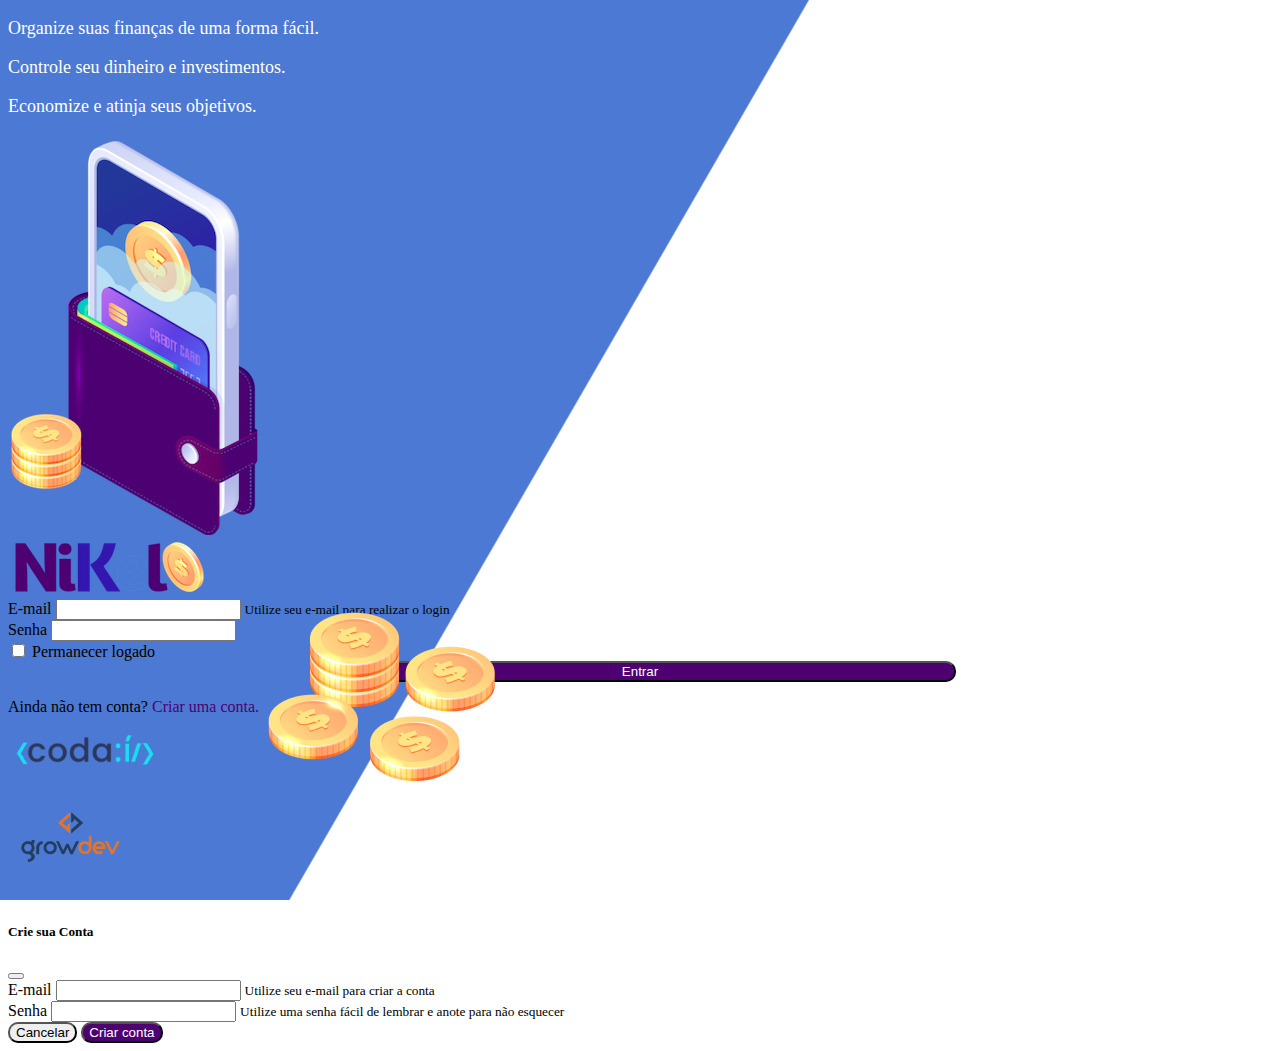
==== index.html @ b351ead2 "Iniciando o GIT" ====
<!DOCTYPE html>
<html lang="pt">

<head>
    <meta charset="UTF-8">
    <meta name="viewport" content="width=device-width, initial-scale=1.0">
    <title>Nikel</title>
    <link href="https://cdn.jsdelivr.net/npm/bootstrap@5.1.3/dist/css/bootstrap.min.css" rel="stylesheet"
        integrity="sha384-1BmE4kWBq78iYhFldvKuhfTAU6auU8tT94WrHftjDbrCEXSU1oBoqyl2QvZ6jIW3" crossorigin="anonymous">
    <link rel="stylesheet" href="https://cdn.jsdelivr.net/npm/bootstrap-icons@1.7.0/font/bootstrap-icons.css">
    <link rel="stylesheet" href="./css/styles.css">
</head>

<body id="login">
    <main>
        <div class="container">
            <div class="row vh-100">
                <div class="col d-flex justify-content-center my-5 flex-column">
                    <div class="text-login">
                        <p>Organize suas finanças de uma forma fácil. </p>
                        <p>Controle seu dinheiro e investimentos.</p>
                        <p>Economize e atinja seus objetivos.</p>
                    </div>
                    <div class="text-center">
                        <img src="./assets/images/pocket.png" alt="Image pocket" class="img-fluid" srcset="">
                        <img src="./assets/images/coins.png" alt="Image coin" class="img-fluid d-none d-md-inline coins"
                            srcset="">
                    </div>
                </div>
                <div class="col  d-flex justify-content-center my-5 flex-column">
                    <div class="container">
                        <div class="row">
                            <div class="col">
                                <div class="text-center mb-3">
                                    <img src="./assets/images/nikel-logo.png" alt="Image Nikel-Logo" class="img-fluid"
                                        srcset="">
                                </div>
                            </div>
                        </div>
                        <div class="row">
                            <div class="col">
                                <form id="login-form">
                                    <div class="form-group">
                                        <label for="email-input">E-mail</label>
                                        <input type="email" class="form-control" id="email-input"
                                            aria-describedby="emailHelp">
                                        <small id="emailHelp" class="form-text text-muted">Utilize seu e-mail para
                                            realizar o login</small>
                                    </div>
                                    <div class="form-group">
                                        <label for="password-input">Senha</label>
                                        <input type="password" class="form-control" id="password-input">
                                    </div>
                                    <div class="form-group form-check">
                                        <input type="checkbox" class="form-check-input" id="session-check">
                                        <label class="form-check-label" for="session-check">Permanecer logado</label>
                                    </div>
                                    <button type="submit" class="button-login">Entrar</button>
                                </form>
                            </div>
                        </div>
                        <div class="row">
                            <div class="col">
                                <p id="link-conta" class="text-center mt-2 form-text" data-bs-toggle="modal"
                                    data-bs-target="#register-modal">
                                    Ainda não tem conta? <span class="link-default">Criar uma conta.</span> </p>
                            </div>
                        </div>
                        <div class="row">
                            <div class="col">
                                <div class="text-center mt-5">
                                    <img src="./assets/images/codai-logo.png" alt="Image Logo Codai" srcset="">
                                </div>
                            </div>
                        </div>
                        <div class="row">
                            <div class="col">
                                <div class="text-center">
                                    <img src="./assets/images/growdev-logo.png" alt="Image Logo Growdev" srcset="">
                                </div>
                            </div>
                        </div>
                    </div>
                </div>
            </div>
        </div>

        <!-- Modal -->
        <div class="modal fade" id="register-modal" tabindex="-1" aria-labelledby="exampleModalLabel"
            aria-hidden="true">
            <div class="modal-dialog">
                <div class="modal-content">
                    <div class="modal-header">
                        <h5 class="modal-title" id="exampleModalLabel">Crie sua Conta</h5>
                        <button type="button" class="btn-close" data-bs-dismiss="modal" aria-label="Close"></button>
                    </div>
                    <form id="create-form">
                        <div class="modal-body">
                            <div class="form-group">
                                <label for="email-create-input">E-mail</label>
                                <input type="email" class="form-control" id="email-create-input"
                                    aria-describedby="emailHelp" required>
                                <small id="emailHelp" class="form-text text-muted">Utilize seu e-mail para
                                    criar a conta</small>
                            </div>
                            <div class="form-group">
                                <label for="password-create-input">Senha</label>
                                <input type="password" class="form-control" id="password-create-input" required>
                                <small id="emailHelp" class="form-text text-muted">Utilize uma senha fácil de lembrar e
                                    anote para não esquecer</small>
                            </div>
                        </div>
                        <div class="modal-footer">
                            <button type="button" class="btn btn-secondary button-cancel"
                                data-bs-dismiss="modal">Cancelar</button>
                            <button type="submit" class="btn button-default">Criar conta</button>
                        </div>
                    </form>
                </div>
            </div>
        </div>
    </main>

    <script src="https://cdn.jsdelivr.net/npm/bootstrap@5.1.3/dist/js/bootstrap.bundle.min.js"
        integrity="sha384-ka7Sk0Gln4gmtz2MlQnikT1wXgYsOg+OMhuP+IlRH9sENBO0LRn5q+8nbTov4+1p"
        crossorigin="anonymous"></script>
    <script src="./js/index.js"></script>
</body>

</html>
---- css/styles.css ----
#login {
    background: linear-gradient(120deg, #4c79d3 44.9%, #ffffff 45%) no-repeat fixed;
}

#app {
    background: linear-gradient(120deg,  #ffffff 44.9%, #4c79d3 45%) no-repeat fixed;
}

header{
    border-bottom: 1px solid #bebcbc;
    padding: 5px;
    background-color: #ffffff;
}

.color-primary {
    color: #4e0070;
}

.color-secondary {
    color: #4c79d3;
}

.icon-detail {
    font-size: 50px;
    margin-right: 10px;
    vertical-align: middle;
}

.text-login {
    color: #ffffff;
    font-size: 18px;
    font-weight: 500;
}

.coins {
    position: absolute;
    bottom: 100px;
}

.button-login {
    border-radius: 10px;
    background-color: #4e0070;
    color: #ffffff;
    width: 50%;
    margin: 0 25%;
}

.button-default {
    border-radius: 10px;
    background-color: #4e0070;
    color: #ffffff;
}

.button-cancel {
    border-radius: 10px;
}

.button-float {
    border-radius: 100%;
    height: 55px;
    width: 55px;
    position: fixed;
    padding: 0 !important;
    bottom: 1rem;
    right: 2rem;
    font-size: 35px;
    border: 1px solid #4e0070;
    background-color: #4e0070;
    color: #ffffff;
}

.button-float:hover {
    border: 1px solid #4c79d3;
    background-color: #ffffff;
    color: #4c79d3;
}

.button-login:hover, .button-default:hover {
    background-color: #4c79d3;
    color: #ffffff;
}

.link-default {
    color: #4e0070;
    cursor: pointer;
}

.link-default:hover {
    color: #4c79d3;
}

.info {
    background-color: #ffffff;
    border-radius: 20px 20px 0px 0px;
    padding: 20px 0px 0px 0px;
}

.logout {
    min-width: 5rem !important;
}

.menu {
    margin-right: 20px;
}
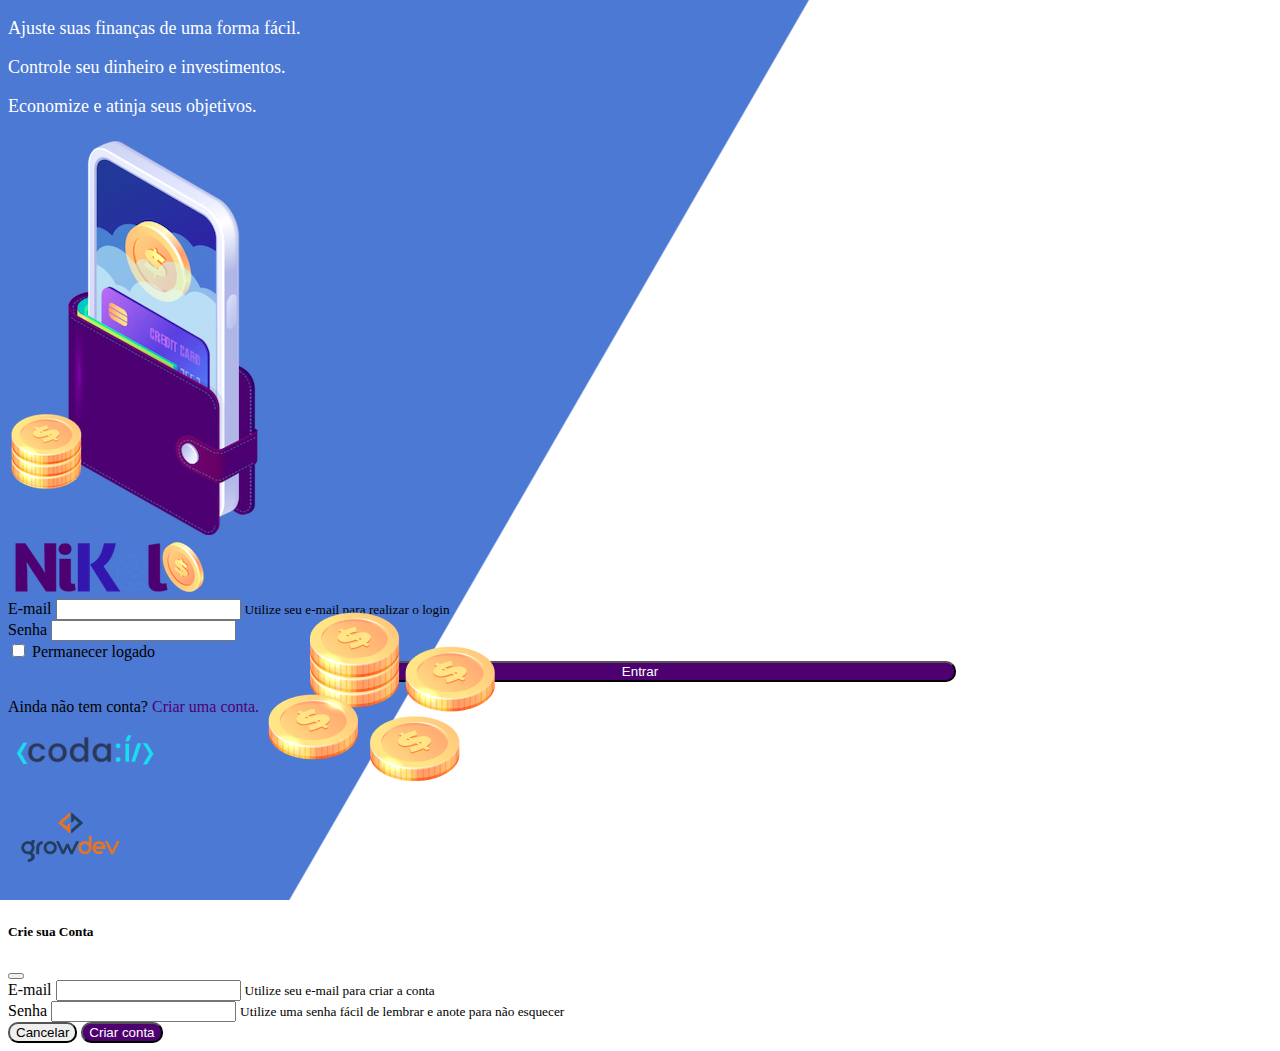
==== commit a74b7a4b: "alteração de código" ====
--- a/index.html
+++ b/index.html
@@ -17,7 +17,7 @@
             <div class="row vh-100">
                 <div class="col d-flex justify-content-center my-5 flex-column">
                     <div class="text-login">
-                        <p>Organize suas finanças de uma forma fácil. </p>
+                        <p>Ajuste suas finanças de uma forma fácil. </p>
                         <p>Controle seu dinheiro e investimentos.</p>
                         <p>Economize e atinja seus objetivos.</p>
                     </div>
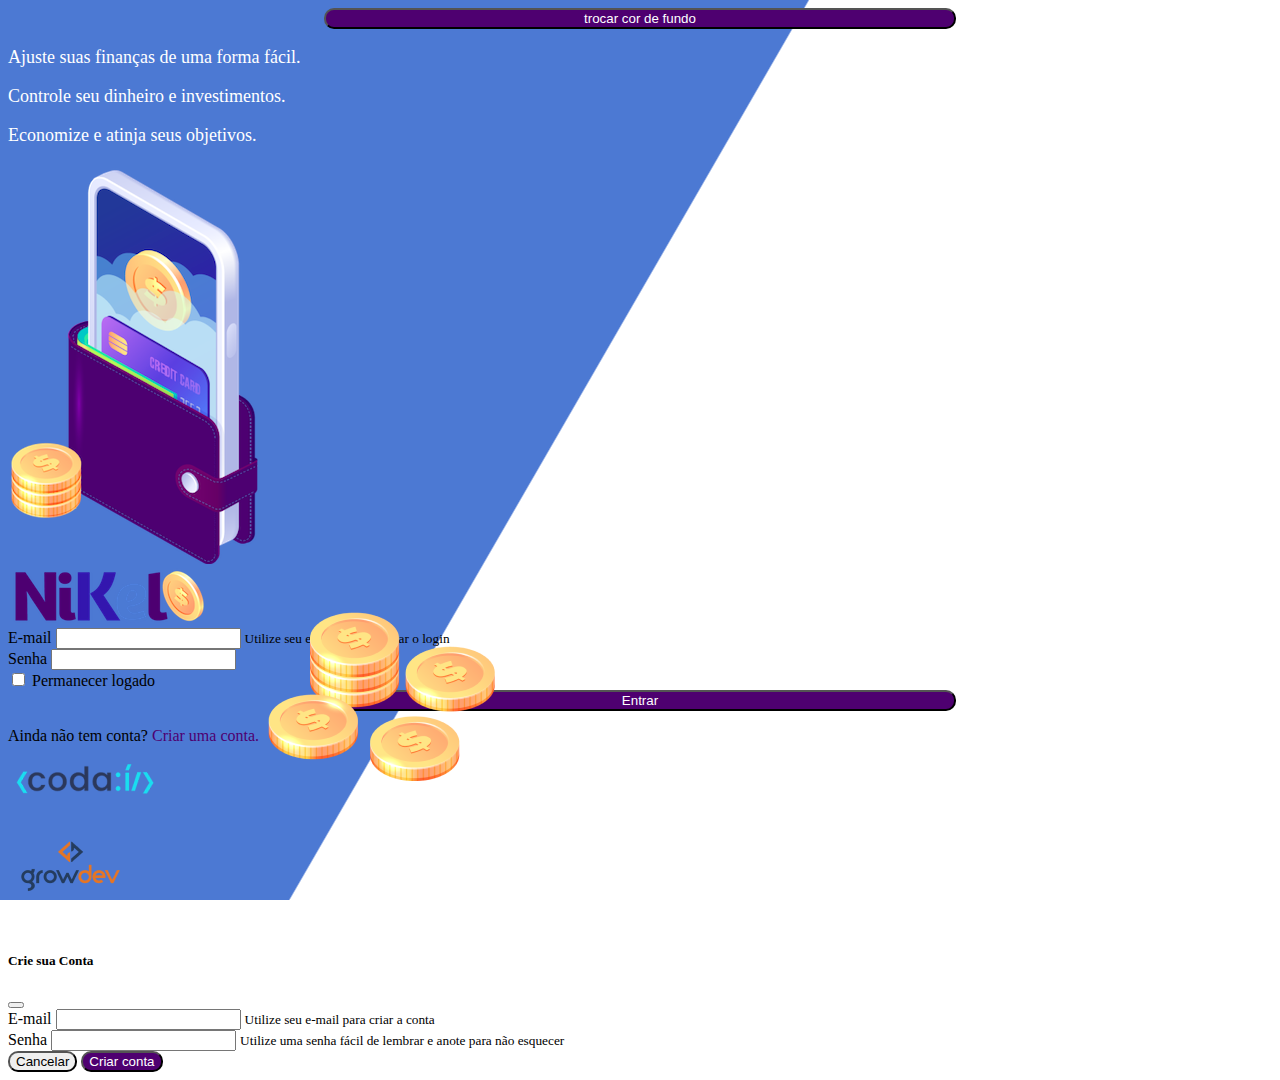
==== commit a5860b5d: "acrécimo de função" ====
--- a/index.html
+++ b/index.html
@@ -9,10 +9,14 @@
         integrity="sha384-1BmE4kWBq78iYhFldvKuhfTAU6auU8tT94WrHftjDbrCEXSU1oBoqyl2QvZ6jIW3" crossorigin="anonymous">
     <link rel="stylesheet" href="https://cdn.jsdelivr.net/npm/bootstrap-icons@1.7.0/font/bootstrap-icons.css">
     <link rel="stylesheet" href="./css/styles.css">
+    <script src="./js/backgroud.js"></script>
 </head>
 
-<body id="login">
+<body id="login" colorBack>
     <main>
+        <div class = "container">
+            <button class="button-login m-0" id="click">trocar cor de fundo</button>
+        </div>
         <div class="container">
             <div class="row vh-100">
                 <div class="col d-flex justify-content-center my-5 flex-column">
@@ -125,6 +129,7 @@
         integrity="sha384-ka7Sk0Gln4gmtz2MlQnikT1wXgYsOg+OMhuP+IlRH9sENBO0LRn5q+8nbTov4+1p"
         crossorigin="anonymous"></script>
     <script src="./js/index.js"></script>
+    <script src="./js/backgroud.js"></script
 </body>
 
 </html>--- a/css/styles.css
+++ b/css/styles.css
@@ -3,10 +3,18 @@
 }
 
 #app {
-    background: linear-gradient(120deg,  #ffffff 44.9%, #4c79d3 45%) no-repeat fixed;
+    background: linear-gradient(120deg, #ffffff 44.9%, #4c79d3 45%) no-repeat fixed;
 }
 
-header{
+#button-color {
+    border-radius: 10px;
+    background-color: #4e0070;
+    color: #ffffff;
+    width: 50%;
+    margin: 0 25%;
+}
+
+header {
     border-bottom: 1px solid #bebcbc;
     padding: 5px;
     background-color: #ffffff;
@@ -75,7 +83,8 @@
     color: #4c79d3;
 }
 
-.button-login:hover, .button-default:hover {
+.button-login:hover,
+.button-default:hover {
     background-color: #4c79d3;
     color: #ffffff;
 }
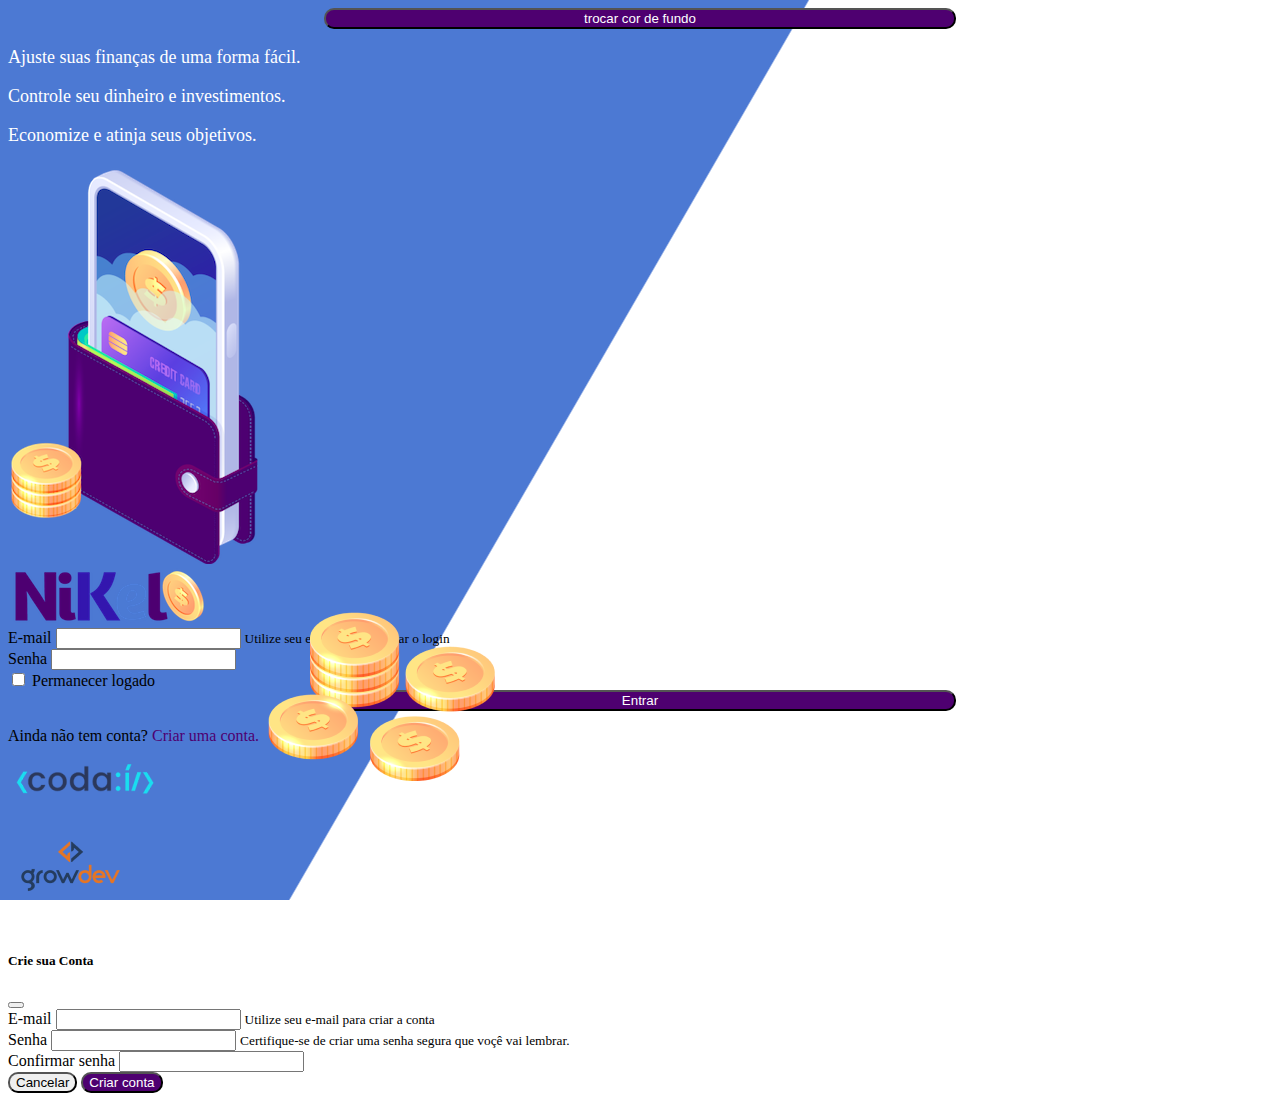
==== commit 3e398100: "alterações e acréssimo de funcionalidades." ====
--- a/index.html
+++ b/index.html
@@ -12,10 +12,10 @@
     <script src="./js/backgroud.js"></script>
 </head>
 
-<body id="login" colorBack>
+<body id="login">
     <main>
-        <div class = "container">
-            <button class="button-login m-0" id="click">trocar cor de fundo</button>
+        <div class="container">
+            <button class="button-login m-0" id="color-back">trocar cor de fundo</button>
         </div>
         <div class="container">
             <div class="row vh-100">
@@ -108,10 +108,13 @@
                                     criar a conta</small>
                             </div>
                             <div class="form-group">
-                                <label for="password-create-input">Senha</label>
-                                <input type="password" class="form-control" id="password-create-input" required>
-                                <small id="emailHelp" class="form-text text-muted">Utilize uma senha fácil de lembrar e
-                                    anote para não esquecer</small>
+                                <label for="password-create-input1">Senha</label>
+                                <input type="password" class="form-control" id="password-create-input1" required validarSenha>
+                                <small id="emailHelp" class="form-text text-muted">Certifique-se de criar uma senha segura que voçê vai lembrar.</small>
+                            </div>
+                            <div class="form-group">
+                                <label for="password-create-input2">Confirmar senha</label>
+                                <input type="password" class="form-control" id="password-create-input2" required>
                             </div>
                         </div>
                         <div class="modal-footer">
@@ -129,7 +132,7 @@
         integrity="sha384-ka7Sk0Gln4gmtz2MlQnikT1wXgYsOg+OMhuP+IlRH9sENBO0LRn5q+8nbTov4+1p"
         crossorigin="anonymous"></script>
     <script src="./js/index.js"></script>
-    <script src="./js/backgroud.js"></script
+    <script src="./js/backgroud.js"></script>
 </body>
 
 </html>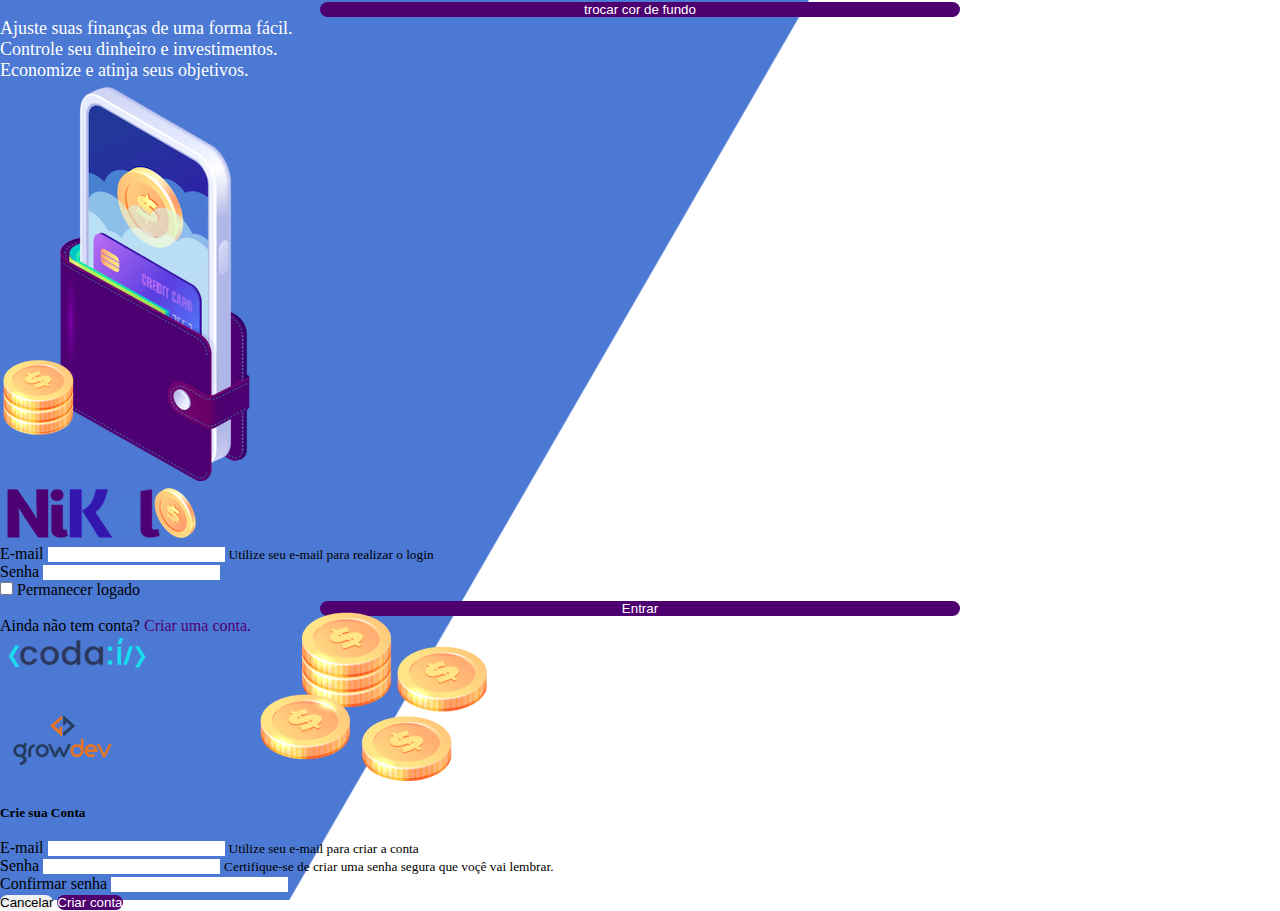
==== commit 5df01dba: "alterações de código" ====
--- a/index.html
+++ b/index.html
@@ -9,7 +9,6 @@
         integrity="sha384-1BmE4kWBq78iYhFldvKuhfTAU6auU8tT94WrHftjDbrCEXSU1oBoqyl2QvZ6jIW3" crossorigin="anonymous">
     <link rel="stylesheet" href="https://cdn.jsdelivr.net/npm/bootstrap-icons@1.7.0/font/bootstrap-icons.css">
     <link rel="stylesheet" href="./css/styles.css">
-    <script src="./js/backgroud.js"></script>
 </head>
 
 <body id="login">
@@ -109,8 +108,10 @@
                             </div>
                             <div class="form-group">
                                 <label for="password-create-input1">Senha</label>
-                                <input type="password" class="form-control" id="password-create-input1" required validarSenha>
-                                <small id="emailHelp" class="form-text text-muted">Certifique-se de criar uma senha segura que voçê vai lembrar.</small>
+                                <input type="password" class="form-control" id="password-create-input1" required
+                                    validarSenha>
+                                <small id="emailHelp" class="form-text text-muted">Certifique-se de criar uma senha
+                                    segura que voçê vai lembrar.</small>
                             </div>
                             <div class="form-group">
                                 <label for="password-create-input2">Confirmar senha</label>
--- a/css/styles.css
+++ b/css/styles.css
@@ -1,3 +1,10 @@
+* {
+    margin: 0;
+    padding: 0;
+    border: 0;
+    box-sizing: border-box;
+}
+
 #login {
     background: linear-gradient(120deg, #4c79d3 44.9%, #ffffff 45%) no-repeat fixed;
 }
